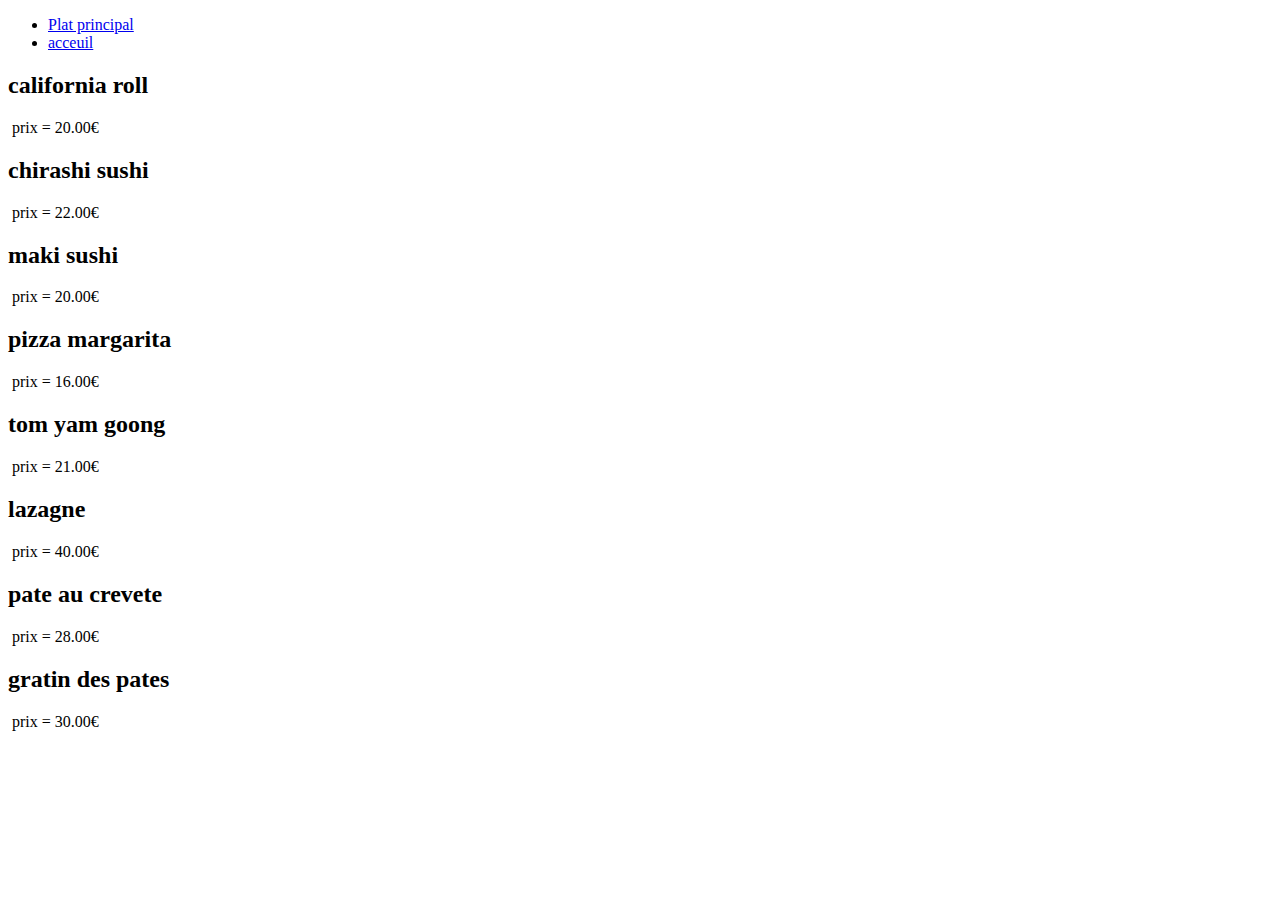
==== menu.html @ 6151ce09 "Add files via upload" ====
<!DOCTYPE html>
<html>
    <head>
        <meta charset="utf-8"/>
        <meta content="menu of restaurant" name="description"/>
        <title> Our menu of restaurant</title>
        <link href="https://allfont.net/allfont.css?fonts=crete-round" rel="stylesheet" type="text/css" />
        <link rel="stylesheet" href="css/menu.css">

    </head>

    <body>
        <header>
        <div class="container" id="special">
        
            <nav class="navbar navbar-expand-lg navbar-light bg-light">
                
                
                <div class="collapse navbar-collapse" id="navbarNav">
                  <ul class="navbar-nav">
                    <li class="nav-item active">
                      <a class="nav-link" href="#">Plat principal</a>
                    </li>
                    <li class="nav-item">
                      <a class="nav-link" href="menu.html">acceuil</a>
                    </li>
                    
                  
                  </ul>
                </div>
              </nav>
    
             <div class="clear"></div>
    
      
    
</div>
</header>
<!-- end header-->
<!-- main-->
 <main class="wrapper">
        <div class="container">
            <h2>california roll</h2>
            <img src="imgs/california-roll.jpg" alt="">
            
            <span>prix = 20.00€</span>
        </div>
        <div class="container">
            <h2>chirashi sushi</h2>
            <img src="imgs/chirashi-sushi.jpg" alt="">
            
            <span>prix = 22.00€</span>
        </div>
        <div class="container">
            <h2>maki sushi</h2>
            <img src="imgs/maki-sushi.jpg" alt="">
           
            <span>prix = 20.00€</span>
        </div>
        <div class="container">
            <h2>pizza margarita</h2>
            <img src="imgs/pizza-margherita.jpg" alt="">
            
            <span>prix = 16.00€</span>
        </div>
        <div class="container">
            <h2>tom yam goong</h2>
            <img src="imgs/tom-yam-goong.jpg" alt="">
            
            <span>prix = 21.00€</span>
        </div>
        <div class="container">
            <h2>lazagne</h2>
            <img src="imgs/recette_lasagnes_mozza_mobile.jpg" alt="">
            
            <span>prix = 40.00€</span>
        </div>
        <div class="container">
            <h2>pate au crevete</h2>
            <img src="imgs/Pâtes-à-la-sauce-tomate-et-crevettes.jpg" alt="">
            
            <span>prix = 28.00€</span>
        </div>
        <div class="container">
            <h2>gratin des pates</h2>
            <img src="imgs/images.jpg" alt="">
            
            <span>prix = 30.00€</span>
        </div>
    </main>
   
       
        
    </body>


</html>
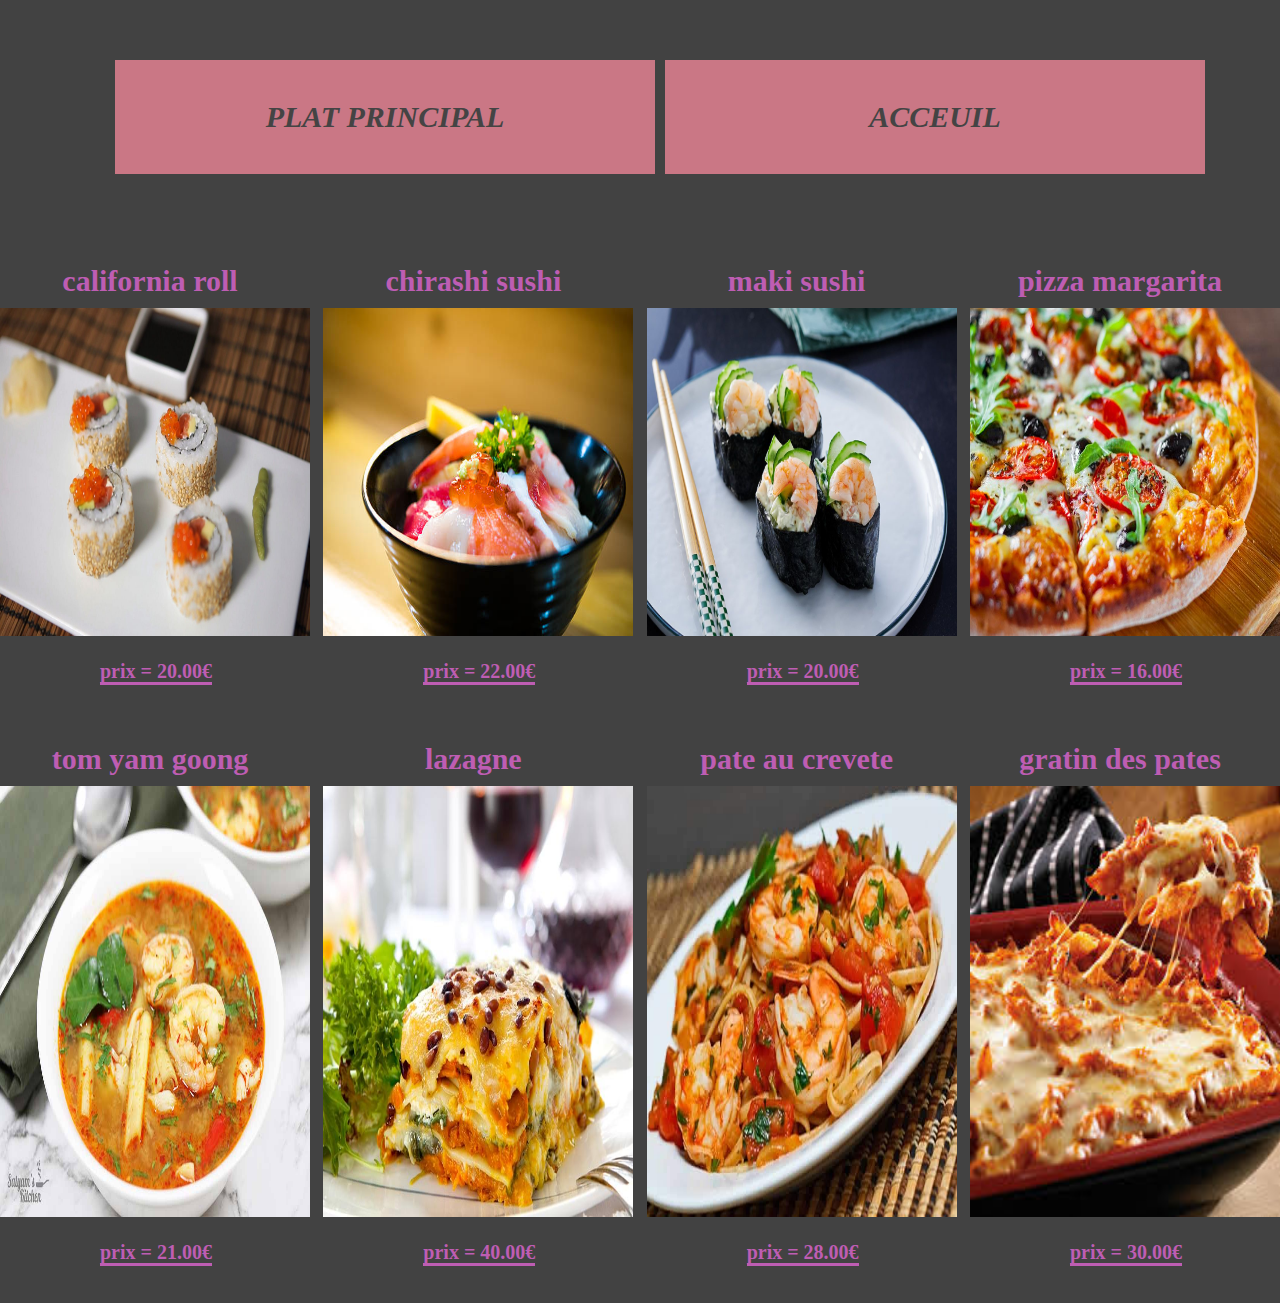
==== commit 66374559: "my first steps to push my project in github" ====
--- a/menu.html
+++ b/menu.html
@@ -1,97 +1,97 @@
-<!DOCTYPE html>
-<html>
-    <head>
-        <meta charset="utf-8"/>
-        <meta content="menu of restaurant" name="description"/>
-        <title> Our menu of restaurant</title>
-        <link href="https://allfont.net/allfont.css?fonts=crete-round" rel="stylesheet" type="text/css" />
-        <link rel="stylesheet" href="css/menu.css">
-
-    </head>
-
-    <body>
-        <header>
-        <div class="container" id="special">
-        
-            <nav class="navbar navbar-expand-lg navbar-light bg-light">
-                
-                
-                <div class="collapse navbar-collapse" id="navbarNav">
-                  <ul class="navbar-nav">
-                    <li class="nav-item active">
-                      <a class="nav-link" href="#">Plat principal</a>
-                    </li>
-                    <li class="nav-item">
-                      <a class="nav-link" href="menu.html">acceuil</a>
-                    </li>
-                    
-                  
-                  </ul>
-                </div>
-              </nav>
-    
-             <div class="clear"></div>
-    
-      
-    
-</div>
-</header>
-<!-- end header-->
-<!-- main-->
- <main class="wrapper">
-        <div class="container">
-            <h2>california roll</h2>
-            <img src="imgs/california-roll.jpg" alt="">
-            
-            <span>prix = 20.00€</span>
-        </div>
-        <div class="container">
-            <h2>chirashi sushi</h2>
-            <img src="imgs/chirashi-sushi.jpg" alt="">
-            
-            <span>prix = 22.00€</span>
-        </div>
-        <div class="container">
-            <h2>maki sushi</h2>
-            <img src="imgs/maki-sushi.jpg" alt="">
-           
-            <span>prix = 20.00€</span>
-        </div>
-        <div class="container">
-            <h2>pizza margarita</h2>
-            <img src="imgs/pizza-margherita.jpg" alt="">
-            
-            <span>prix = 16.00€</span>
-        </div>
-        <div class="container">
-            <h2>tom yam goong</h2>
-            <img src="imgs/tom-yam-goong.jpg" alt="">
-            
-            <span>prix = 21.00€</span>
-        </div>
-        <div class="container">
-            <h2>lazagne</h2>
-            <img src="imgs/recette_lasagnes_mozza_mobile.jpg" alt="">
-            
-            <span>prix = 40.00€</span>
-        </div>
-        <div class="container">
-            <h2>pate au crevete</h2>
-            <img src="imgs/Pâtes-à-la-sauce-tomate-et-crevettes.jpg" alt="">
-            
-            <span>prix = 28.00€</span>
-        </div>
-        <div class="container">
-            <h2>gratin des pates</h2>
-            <img src="imgs/images.jpg" alt="">
-            
-            <span>prix = 30.00€</span>
-        </div>
-    </main>
-   
-       
-        
-    </body>
-
-
+<!DOCTYPE html>
+<html>
+    <head>
+        <meta charset="utf-8"/>
+        <meta content="menu of restaurant" name="description"/>
+        <title> Our menu of restaurant</title>
+        <link href="https://allfont.net/allfont.css?fonts=crete-round" rel="stylesheet" type="text/css" />
+        <link rel="stylesheet" href="css/menu.css">
+
+    </head>
+
+    <body>
+        <header>
+        <div class="container" id="special">
+        
+            <nav class="navbar navbar-expand-lg navbar-light bg-light">
+                
+                
+                <div class="collapse navbar-collapse" id="navbarNav">
+                  <ul class="navbar-nav">
+                    <li class="nav-item active">
+                      <a class="nav-link" href="#">Plat principal</a>
+                    </li>
+                    <li class="nav-item">
+                      <a class="nav-link" href="menu.html">acceuil</a>
+                    </li>
+                    
+                  
+                  </ul>
+                </div>
+              </nav>
+    
+             <div class="clear"></div>
+    
+      
+    
+</div>
+</header>
+<!-- end header-->
+<!-- main-->
+ <main class="wrapper">
+        <div class="container">
+            <h2>california roll</h2>
+            <img src="imgs/california-roll.jpg" alt="">
+            
+            <span>prix = 20.00€</span>
+        </div>
+        <div class="container">
+            <h2>chirashi sushi</h2>
+            <img src="imgs/chirashi-sushi.jpg" alt="">
+            
+            <span>prix = 22.00€</span>
+        </div>
+        <div class="container">
+            <h2>maki sushi</h2>
+            <img src="imgs/maki-sushi.jpg" alt="">
+           
+            <span>prix = 20.00€</span>
+        </div>
+        <div class="container">
+            <h2>pizza margarita</h2>
+            <img src="imgs/pizza-margherita.jpg" alt="">
+            
+            <span>prix = 16.00€</span>
+        </div>
+        <div class="container">
+            <h2>tom yam goong</h2>
+            <img src="imgs/tom-yam-goong.jpg" alt="">
+            
+            <span>prix = 21.00€</span>
+        </div>
+        <div class="container">
+            <h2>lazagne</h2>
+            <img src="imgs/recette_lasagnes_mozza_mobile.jpg" alt="">
+            
+            <span>prix = 40.00€</span>
+        </div>
+        <div class="container">
+            <h2>pate au crevete</h2>
+            <img src="imgs/Pâtes-à-la-sauce-tomate-et-crevettes.jpg" alt="">
+            
+            <span>prix = 28.00€</span>
+        </div>
+        <div class="container">
+            <h2>gratin des pates</h2>
+            <img src="imgs/images.jpg" alt="">
+            
+            <span>prix = 30.00€</span>
+        </div>
+    </main>
+   
+       
+        
+    </body>
+
+
 </html>--- a/css/menu.css
+++ b/css/menu.css
@@ -0,0 +1,170 @@
+/*GENERAL*/
+*{
+    margin: 0;
+    padding: 0;
+    box-sizing: border-box;
+}
+.clear
+{
+    clear: both;
+}
+body{
+    background-color: #000000bd;
+}
+header{
+   margin-left: -190px;
+}
+.container{
+   
+}
+/* Mobile */
+
+@media (max-width: 767px) {
+}
+
+/* Small Screens */
+
+@media (min-width: 768px) {
+ 
+}
+
+/* Medium Screens */
+
+@media (min-width: 992px) {
+
+}
+
+/* Large Screens */
+
+@media (min-width: 1200px) {
+    .wrapper {
+        display: flex;
+        flex-wrap: wrap;
+        justify-content: space-between;
+        margin-bottom: 10px;
+    }
+    .wrapper .container {
+        width: calc(25% - 10px);
+        margin-bottom: 150px;
+    }
+}
+
+/* X large screens */
+
+@media (min-width: 1400px) {
+}
+/*end media*/
+a {
+    text-transform: uppercase;
+    text-decoration: none;
+    color: #444;
+    text-align: center;
+    font-size: 30px;
+    font-weight: bold;
+    font-style: italic;
+}
+ul{
+    top: 30px;
+    display: flex;
+    justify-content: center;
+    margin-right: 290px;
+    padding: -12px;
+    /* float: right; */
+    width: 100%;
+    left: 32px;
+    
+}
+li {
+    display: inline-block;
+    margin: 50px 5px;
+    padding: 40px 60px;
+    text-align: center;
+    background-color: #ca7785;
+    width: 60px;
+}
+
+
+/*CONTENT*/
+header #special {
+    margin-left: 100px;
+   /*display: flex;
+   width: 1220px;
+   justify-content: space-between;
+   flex-wrap: wrap;
+   margin: 20px auto;*/
+}
+#special nav #navbarNav{
+
+    
+    margin: 10px 20px 10px 200px;
+    width: 1100px;
+}
+#special nav #navbarNav ul li {
+
+    width: calc(100% / 2);
+}
+
+.container h2{
+    position: relative;
+    font-family: 'cerete round ' , serif;
+    font-size: 70px;
+    font-weight: bold;
+    color: #be5db3;
+    text-align: center;
+    margin: 10px 100px;
+    margin-top: 30px;
+    width: 900px;
+   
+}
+@media (min-width: 1200px){
+    .container h2{
+        margin-left: -300px;
+       
+        font-size: 30px;
+    }
+
+}
+.container img{
+    position: relative;
+    width: 1600px;
+    height: 800px;
+}
+@media (min-width: 1200px){
+    .container img{
+    width: calc(100%);
+    height: 100%;
+    position: relative;
+    margin-bottom: 20px;
+ }
+}
+
+.container span{
+    font-family: 'cerete round ' , serif;
+    font-size: 50px;
+    font-weight: bold;
+    color: #be5db3;
+    text-align: center;
+    margin-left: 350px;
+    border-bottom: 3px solid #be5db3;
+
+}
+@media (min-width: 1200px){
+    .container span{
+        font-family: 'cerete round ' , serif;
+        font-size: 20px;
+        font-weight: bold;
+        color: #be5db3;
+        text-align: center;
+        margin-left: 100px;
+        border-bottom: 3px solid #be5db3;
+    }
+}
+.container img:after{
+    content: "";
+    position: absolute;
+    width: 160%;
+    bottom: -170px;
+    height: 3px;
+    background-color: #be5db3;
+
+}
